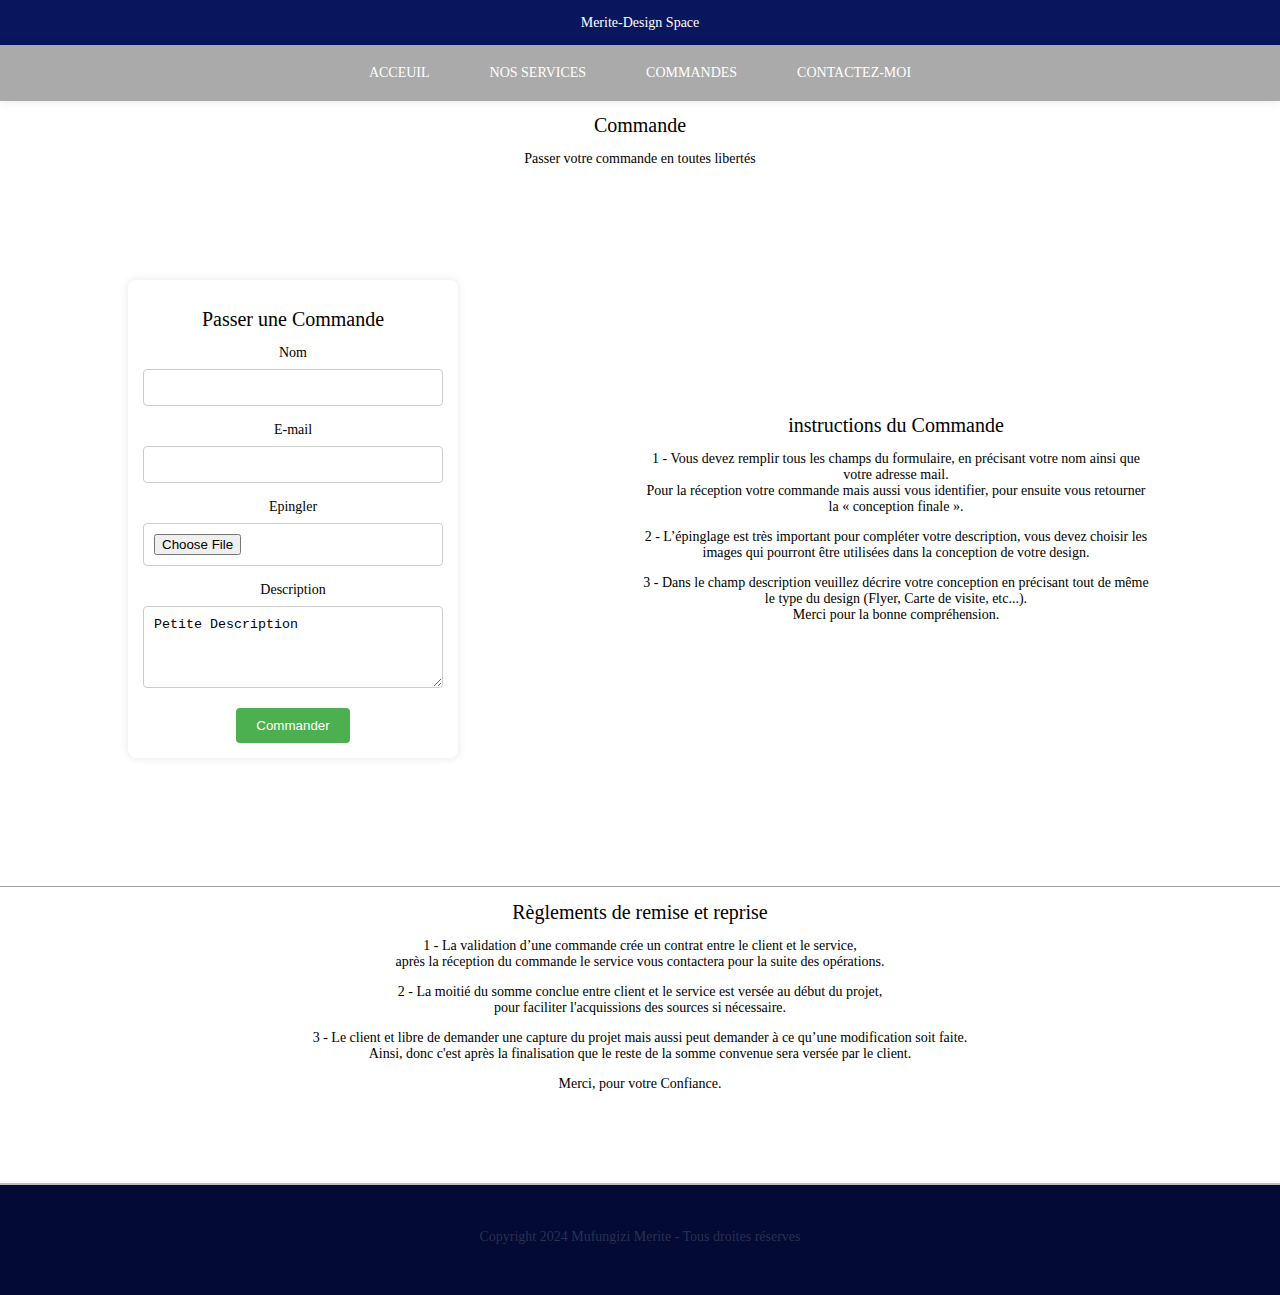
==== commande.html @ 3f4a5b37 "Add files via upload" ====
<!DOCTYPE html>
<html lang="fr-FR">
    <head>
        <title>Merite-Design Forum</title>
        <meta charset="UTF-8">
        <meta name="viewport" content="width=device-width, initial-scale= 1.0">
        <link rel="stylesheet" href="stylecss.css">
        <style>
            button:hover {
            background-color: #45a049;
            }
            .centrer{
                display: flex;
                justify-content: center;
                align-items: center;
                height: 75vh;
            }


            #email-form {
                background-color: #fff;
                padding: 15px;
                border-radius: 8px;
                box-shadow: 0 0 10px rgba(0, 0, 0, 0.1);
                width: 300px;
            }

            #email-form label {
                display: block;
                margin-bottom: 8px;
            }

            #email-form input, #email-form textarea {
                width: 100%;
                padding: 10px;
                margin-bottom: 16px;
                box-sizing: border-box;
                border: 1px solid #ccc;
                border-radius: 4px;
            }
            #email-form .Affiche {
                
                color: transparent;

            }

            #email-form button {
                background-color: #4caf50;
                color: white;
                padding: 10px 20px;
                border: none;
                border-radius: 4px;
                cursor: pointer;
            }

            #email-form button:hover {
                background-color: #45a049;
            }
        </style>
    </head>
    <body>
        <header>
            <p>Merite-Design Space</p>
        </header>
        <nav>
            <div class="table">
                <ul>
                    <li class="menu-index">
                        <a href="index.html">Acceuil</a>
                    </li>
                    <li class="menu-service">
                        <a href="services.html">Nos Services</a>
                    </li>
                    <li class="menu-commande">
                        <a href="commande.html">Commandes</a>
                    </li>
                    <li class="menu-contact">
                        <a href="contact.html">Contactez-moi</a>
                    </li>
                </ul>
            </div>
        </nav>
        <article>
            <h1>Commande</h1>
            <p class="Ds">Passer votre commande en toutes libertés</p>
            <section class="command">
                <div class="centrer">
                    <div class="left">
                        <div id="email-form">
                            <h1>Passer une Commande</h1>
                            <form action="mailto:mufungizimerite45@gmail.com" method="post" enctype="text/plain">
                                <label for="name">Nom</label>
                                <input type="text" id="name" name="name" required>
                    
                                <label for="email">E-mail</label>
                                <input type="email" id="email" name="email" required>

                                <label for="Affiche">Epingler</label>
                                <input type="file" class="Affiche" size="20" name="Affiche" required>
                    
                                <label for="message">Description</label>
                                <textarea id="message" name="message" rows="4" required>Petite Description</textarea>
                    
                                <button type="submit">Commander</button>
                            </form>
                        </div>
                        <script>
                            function showEmailForm() {
                                document.getElementById("company-info").style.display = "none";
                                document.getElementById("email-form").style.display = "block";
                            }
                        </script>
                    </div>
                    
                    <div class="right">
                        <h1>instructions du Commande</h1>
                        <p>
                            1 - Vous devez remplir tous les champs du formulaire, en précisant votre nom ainsi que votre adresse mail. <br>
                            Pour la réception votre commande mais aussi vous identifier, pour ensuite vous retourner la « conception finale ». 
                       </p>
                        <p>
                            2 - L’épinglage est très important pour compléter votre description, vous devez choisir 
                            les images qui pourront être utilisées dans la conception de votre design.
                        </p>
                        <p>
                            3 - Dans le champ description veuillez décrire votre conception
                            en précisant tout de même le type du design (Flyer, Carte de visite, etc...). <br>
                            Merci pour la bonne compréhension.
                        </p>
    
                    </div>
                </div>

            </section>

            <section class="sec-regle">
                <div class="regle">
                    <h1>Règlements de remise et reprise</h1>
                    <p>
                       1 - La validation d’une commande crée un contrat entre le client et le service, <br>
                       après la réception du commande le service vous contactera pour la suite des opérations.

                    </p>
                    <p>
                        2 - La moitié du somme conclue entre client et le service est versée au début du projet, <br> 
                        pour faciliter l'acquissions des sources si nécessaire.

                    </p>
                    <p>
                        3 - Le client et libre de demander une capture du projet mais aussi peut demander à ce qu’une modification soit faite. <br>
                        Ainsi, donc c'est après la finalisation que le reste de la somme convenue sera versée par le client.
                    </p>
                    <p>
                        Merci, pour votre Confiance.
                    </p>
                </div>
            </section>
        </article>
        <footer>
            <p>Copyright 2024 Mufungizi Merite - Tous droites réserves</p>

        </footer>
        
    </body>
</html>
---- stylecss.css ----
body{
    font-family: poppins;
    font-size: 14px;
    padding: 0px;
    margin: 0px;
}
h1{
    font-size: 20px;
    font-weight: normal;
    text-align: center;
}

header{
    padding: 0.500px;
    background-color: #09165e;
    text-align: center;
    color: #fff;
}

footer{
    height: 80px;
    padding-top: 30px;
    text-align: center;
    color: rgba(168, 167, 167, 0.25);
    background-color: #030b35;
    border-top: 2px solid #c0bdbd;
}
nav{
    width: 100%;
    background-color: #AAA;
    box-shadow: 0 0 10px rgba(0, 0, 0, 0.1);
}
nav ul{
    padding: 0px;
    margin: 0px;
} 
nav li{
    list-style-type: none;
    float: left;
    text-decoration: none;
}
nav a{
    display: inline-block;
    text-decoration: none;
    color: rgb(255, 255, 255);
    padding: 20px 30px;
    text-transform: uppercase;
}
.table{
    display: table;
    margin: 0 auto;
}
.menu-index:hover, .menu-service:hover, .menu-commande:hover, .menu-contact:hover {
    border-top: 3px solid #fff;
}
nav li a:hover{
    padding: 17px 30px 20px 30px;
}
section{
    width: 100%;
    min-height: 270px;
    padding-bottom: 2px;
    margin-bottom: 10px;   
}
.regle{
    padding-bottom: 10px;
    margin: 10px;
    text-align: center;
}
.contact-title{
    text-align: center;
}
.presentation, .presentationDs{
    border-bottom: 1px solid rgb(160, 158, 158);
}
.centrer{
    margin: 0px 10%;
}
.left{
    float: left;
    width: 50%;
    text-align: center;
}
.right{
    float: left;
    width: 50%;
    text-align: center;
}
img{
    width: 200px;
    border-radius: 8px;
    box-shadow: 0 0 10px rgba(0, 0, 0, 0.1);
}
.Ds{
    text-align: center;
}
.abonne-toi, .semaine, .gratuit{
    border-bottom: 1px solid rgb(160, 158, 158);
}
.command{
    border-bottom: 1px solid rgb(160, 158, 158);
    padding-bottom: 30px;
}
.lien a{
    text-decoration: none;
}
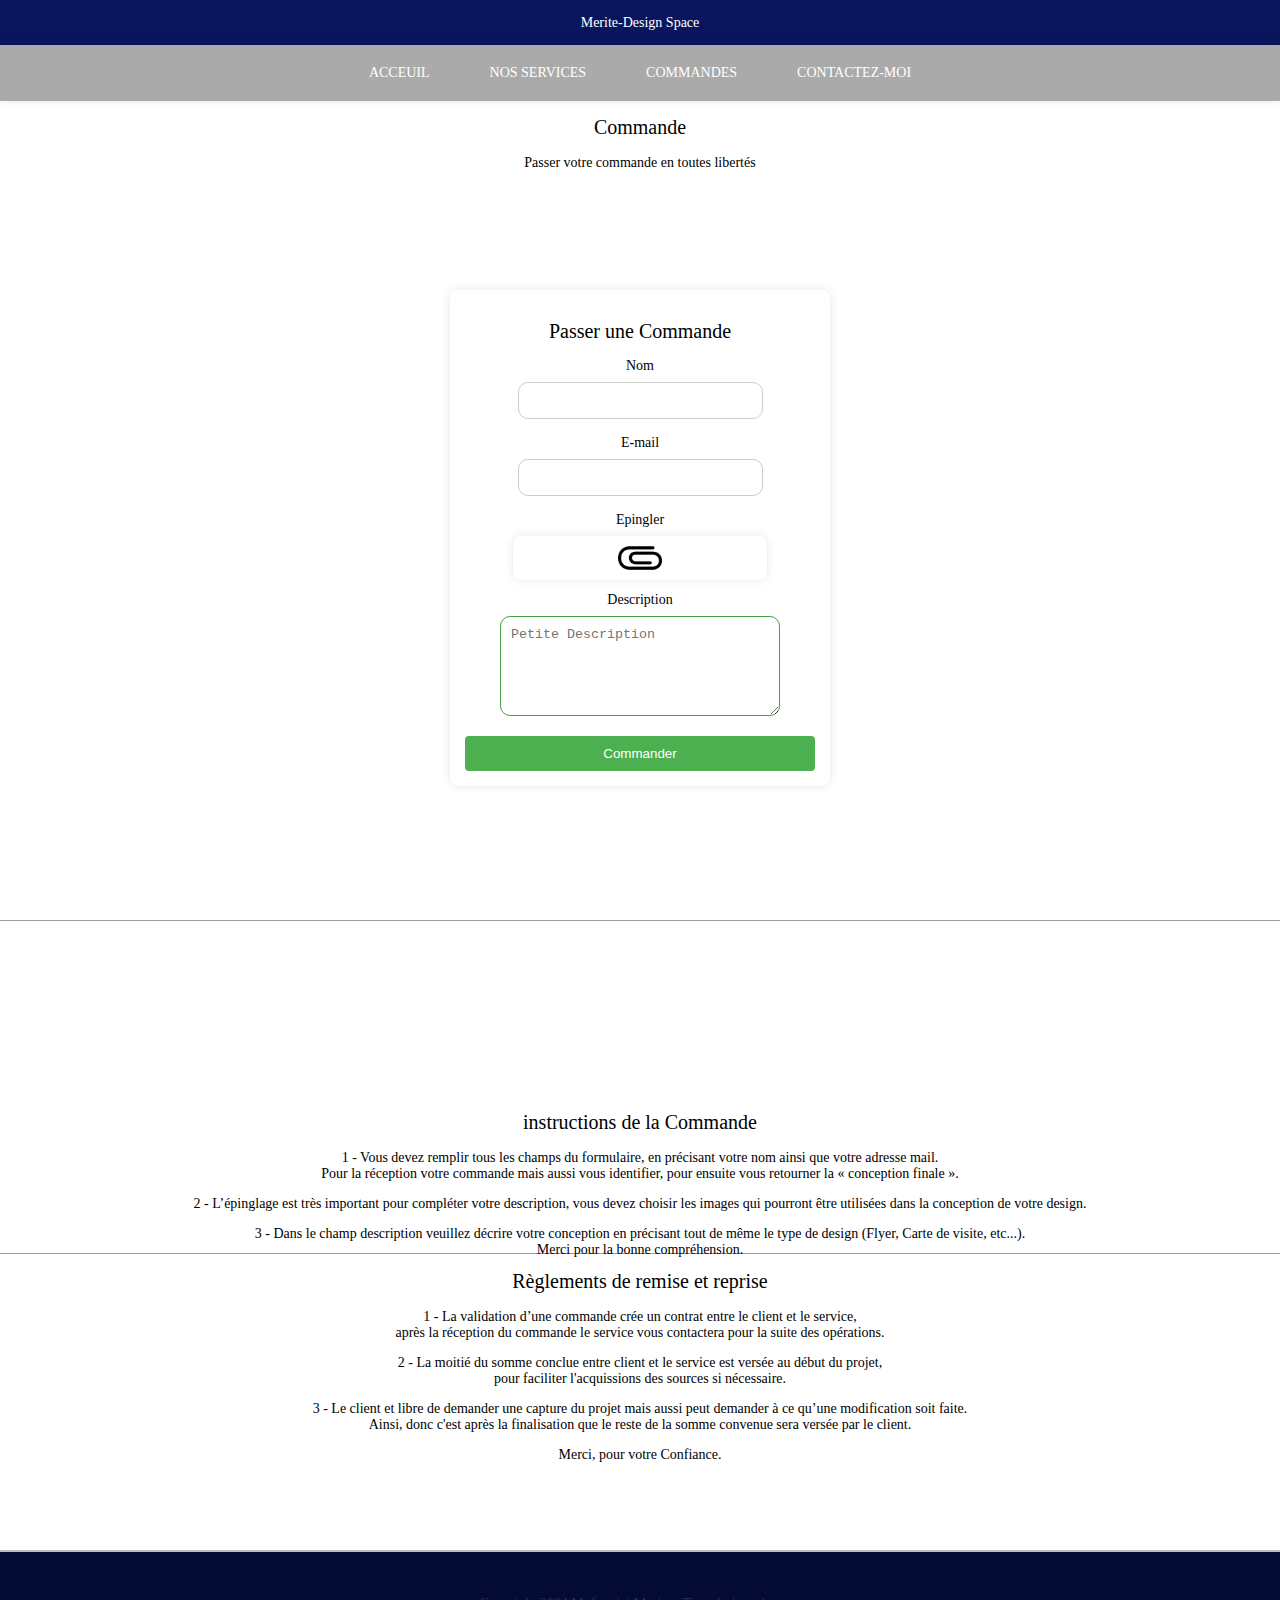
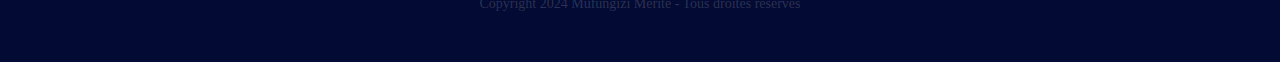
==== commit 44543b67: "Add files via upload" ====
--- a/commande.html
+++ b/commande.html
@@ -16,13 +16,13 @@
                 height: 75vh;
             }
 
-
             #email-form {
                 background-color: #fff;
                 padding: 15px;
                 border-radius: 8px;
                 box-shadow: 0 0 10px rgba(0, 0, 0, 0.1);
-                width: 300px;
+                width: 350px;
+              
             }
 
             #email-form label {
@@ -31,16 +31,17 @@
             }
 
             #email-form input, #email-form textarea {
-                width: 100%;
+                width: 70%;
                 padding: 10px;
                 margin-bottom: 16px;
                 box-sizing: border-box;
                 border: 1px solid #ccc;
-                border-radius: 4px;
+                border-radius: 10px;
             }
             #email-form .Affiche {
                 
                 color: transparent;
+                display: none;
 
             }
 
@@ -48,13 +49,32 @@
                 background-color: #4caf50;
                 color: white;
                 padding: 10px 20px;
+                width: 100%;
                 border: none;
                 border-radius: 4px;
                 cursor: pointer;
+                font-family: poppins, sans-serif;
+            }
+            .epingle{
+                width: 44px;
+                padding: 0px 30%;
+
+            }
+            #email-form textarea{
+                border-color: #45a049;
+                size-adjust:inherit;
+                max-width: 80%;
+                min-width: 80%;
+                max-height: 100px;
+                min-height: 100px;
+
             }
 
             #email-form button:hover {
                 background-color: #45a049;
+            }
+            @media screen and (max-width:700px){
+                
             }
         </style>
     </head>
@@ -85,7 +105,7 @@
             <p class="Ds">Passer votre commande en toutes libertés</p>
             <section class="command">
                 <div class="centrer">
-                    <div class="left">
+                    <div class="regle">
                         <div id="email-form">
                             <h1>Passer une Commande</h1>
                             <form action="mailto:mufungizimerite45@gmail.com" method="post" enctype="text/plain">
@@ -96,10 +116,11 @@
                                 <input type="email" id="email" name="email" required>
 
                                 <label for="Affiche">Epingler</label>
-                                <input type="file" class="Affiche" size="20" name="Affiche" required>
+                                <label for="epinglage"> <img class="epingle" src="ASSETS/epingle.png"></label>
+                                <input type="file" class="Affiche" size="20" name="Affiche" accept="image/jpeg, image/png, image/jpg" id="epinglage" required>
                     
                                 <label for="message">Description</label>
-                                <textarea id="message" name="message" rows="4" required>Petite Description</textarea>
+                                <textarea id="message" name="message" rows="4" placeholder="Petite Description" required></textarea>
                     
                                 <button type="submit">Commander</button>
                             </form>
@@ -112,8 +133,14 @@
                         </script>
                     </div>
                     
-                    <div class="right">
-                        <h1>instructions du Commande</h1>
+                </div>
+
+            </section>
+            <section id="instruct">
+                <div class="centrer">
+                    <div class="regle">
+                        <h1>instructions de la Commande</h1>
+                   
                         <p>
                             1 - Vous devez remplir tous les champs du formulaire, en précisant votre nom ainsi que votre adresse mail. <br>
                             Pour la réception votre commande mais aussi vous identifier, pour ensuite vous retourner la « conception finale ». 
@@ -124,11 +151,11 @@
                         </p>
                         <p>
                             3 - Dans le champ description veuillez décrire votre conception
-                            en précisant tout de même le type du design (Flyer, Carte de visite, etc...). <br>
+                            en précisant tout de même le type de design (Flyer, Carte de visite, etc...). <br>
                             Merci pour la bonne compréhension.
                         </p>
-    
                     </div>
+
                 </div>
 
             </section>
--- a/stylecss.css
+++ b/stylecss.css
@@ -8,6 +8,7 @@
     font-size: 20px;
     font-weight: normal;
     text-align: center;
+    padding: 2px;
 }
 
 header{
@@ -93,14 +94,66 @@
 }
 .Ds{
     text-align: center;
+    padding-bottom: 20px;
 }
 .abonne-toi, .semaine, .gratuit{
     border-bottom: 1px solid rgb(160, 158, 158);
 }
 .command{
     border-bottom: 1px solid rgb(160, 158, 158);
-    padding-bottom: 30px;
+    padding-bottom: 40px;
 }
 .lien a{
     text-decoration: none;
-}+}
+#instruct{
+    min-height: 100px;
+    border-bottom: 1px solid rgb(160, 158, 158);
+    height: 400px;
+    margin-top: -80px;
+    
+}
+@media screen and (max-width:700px){
+    header{
+        height: 50px;
+    }
+    h1{
+        font-size: 17px;
+        margin: 20px 0px 0px 0px;
+    }
+    nav li a{
+        font-size: 12px;
+        padding: 10px;
+    }
+    nav li a:hover{
+        padding: 5px 10px 10px 10px;
+    }
+    .centrer .left, .right{
+        font-size: 10px;
+        margin-bottom: 1px;
+        padding-bottom: 1px;
+    }
+    img{
+        width: 150px;
+    }
+    section{
+        margin-bottom: 1px;
+        padding-bottom: 1px;
+    }
+    footer{
+        height: 30px;
+        padding: 10px;
+        font-size: 10px;
+    }
+    .Ds{
+        font-size: 10px;
+    }
+    .regle{
+        font-size: 10px;
+    }
+    h1{
+        padding: 4px;
+    }
+   
+    
+}
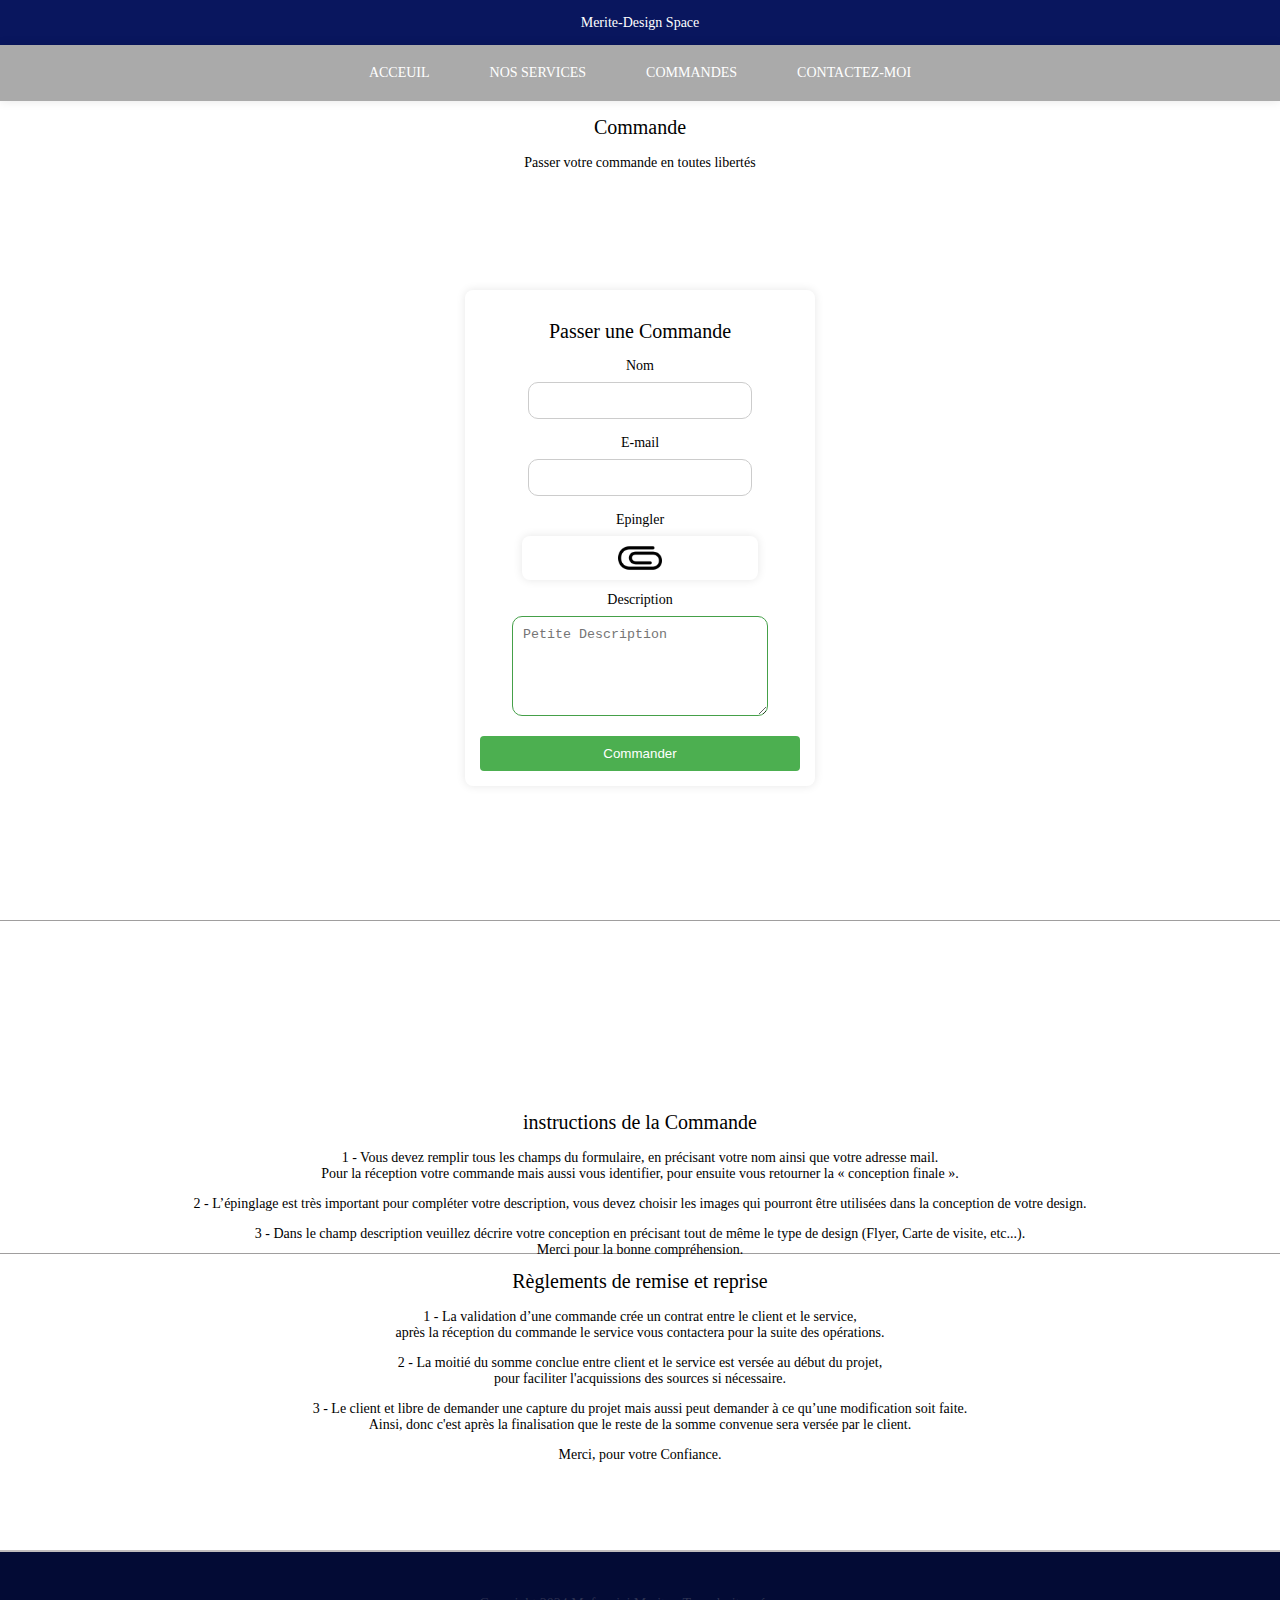
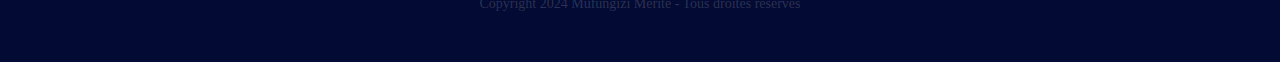
==== commit 12200865: "Update commande.html" ====
--- a/commande.html
+++ b/commande.html
@@ -21,7 +21,7 @@
                 padding: 15px;
                 border-radius: 8px;
                 box-shadow: 0 0 10px rgba(0, 0, 0, 0.1);
-                width: 350px;
+                width: 320px;
               
             }
 
@@ -189,4 +189,4 @@
         </footer>
         
     </body>
-</html>+</html>
--- a/stylecss.css
+++ b/stylecss.css
@@ -122,11 +122,11 @@
         margin: 20px 0px 0px 0px;
     }
     nav li a{
-        font-size: 12px;
-        padding: 10px;
+        font-size: 8px;
+        padding: 8px;
     }
     nav li a:hover{
-        padding: 5px 10px 10px 10px;
+        padding: 3px 8px 8px 8px;
     }
     .centrer .left, .right{
         font-size: 10px;
@@ -134,7 +134,7 @@
         padding-bottom: 1px;
     }
     img{
-        width: 150px;
+        width: 100px;
     }
     section{
         margin-bottom: 1px;
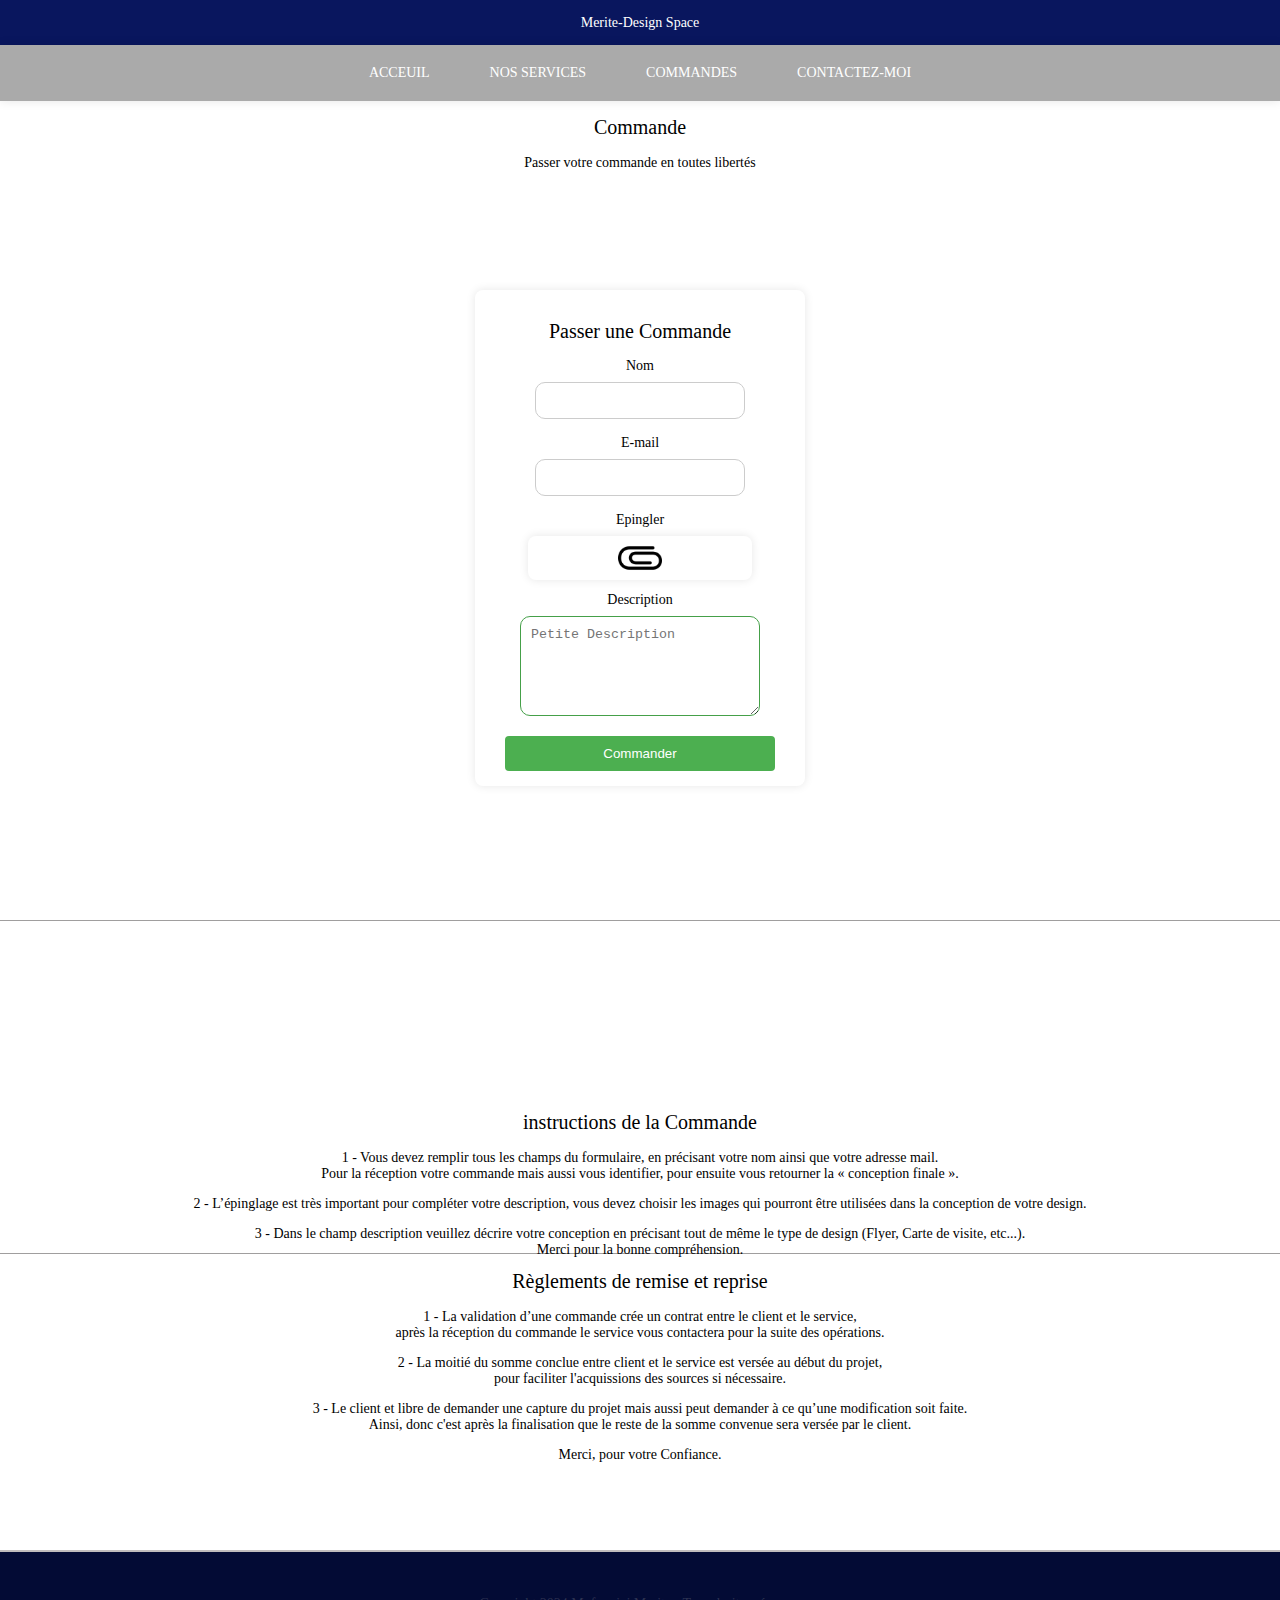
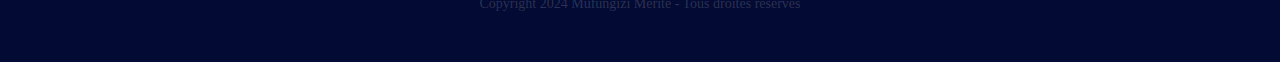
==== commit 3f664dd5: "Update commande.html" ====
--- a/commande.html
+++ b/commande.html
@@ -21,7 +21,7 @@
                 padding: 15px;
                 border-radius: 8px;
                 box-shadow: 0 0 10px rgba(0, 0, 0, 0.1);
-                width: 320px;
+                width: 300px;
               
             }
 
@@ -49,7 +49,7 @@
                 background-color: #4caf50;
                 color: white;
                 padding: 10px 20px;
-                width: 100%;
+                width: 90%;
                 border: none;
                 border-radius: 4px;
                 cursor: pointer;
